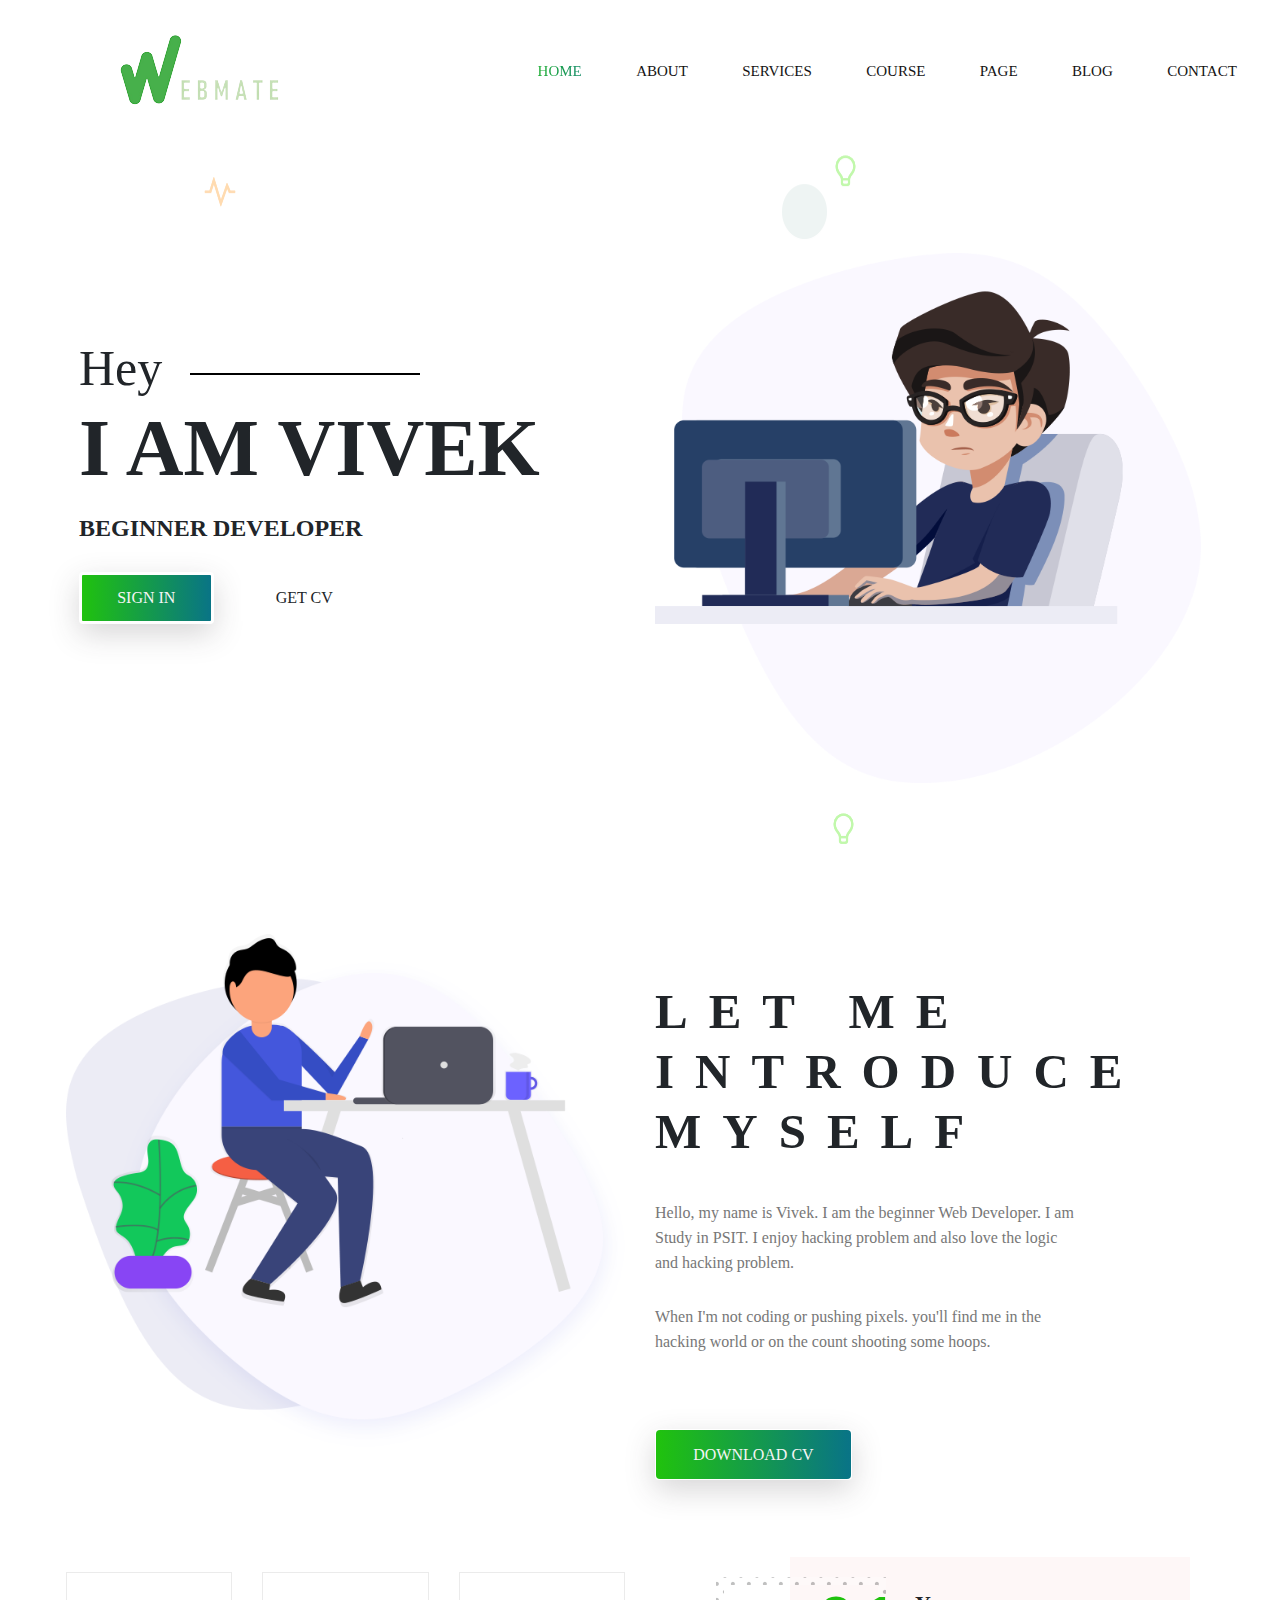
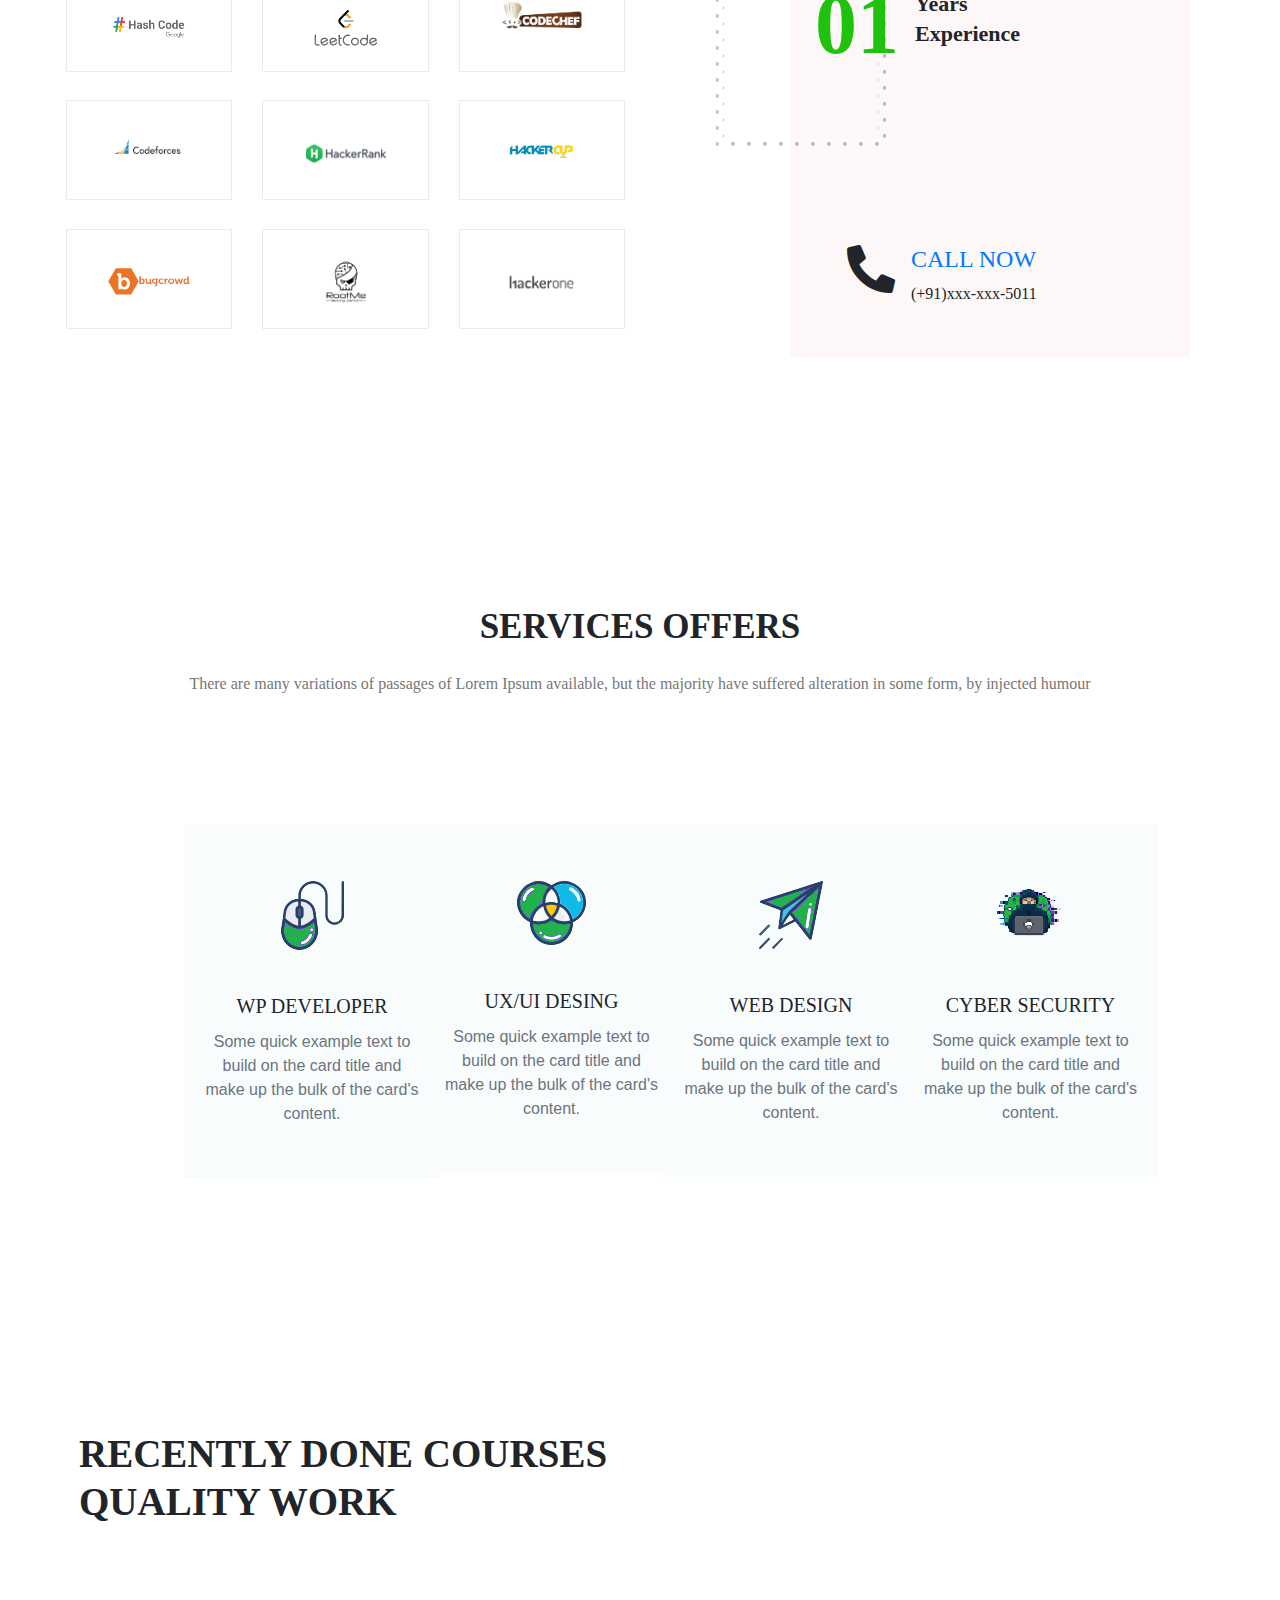
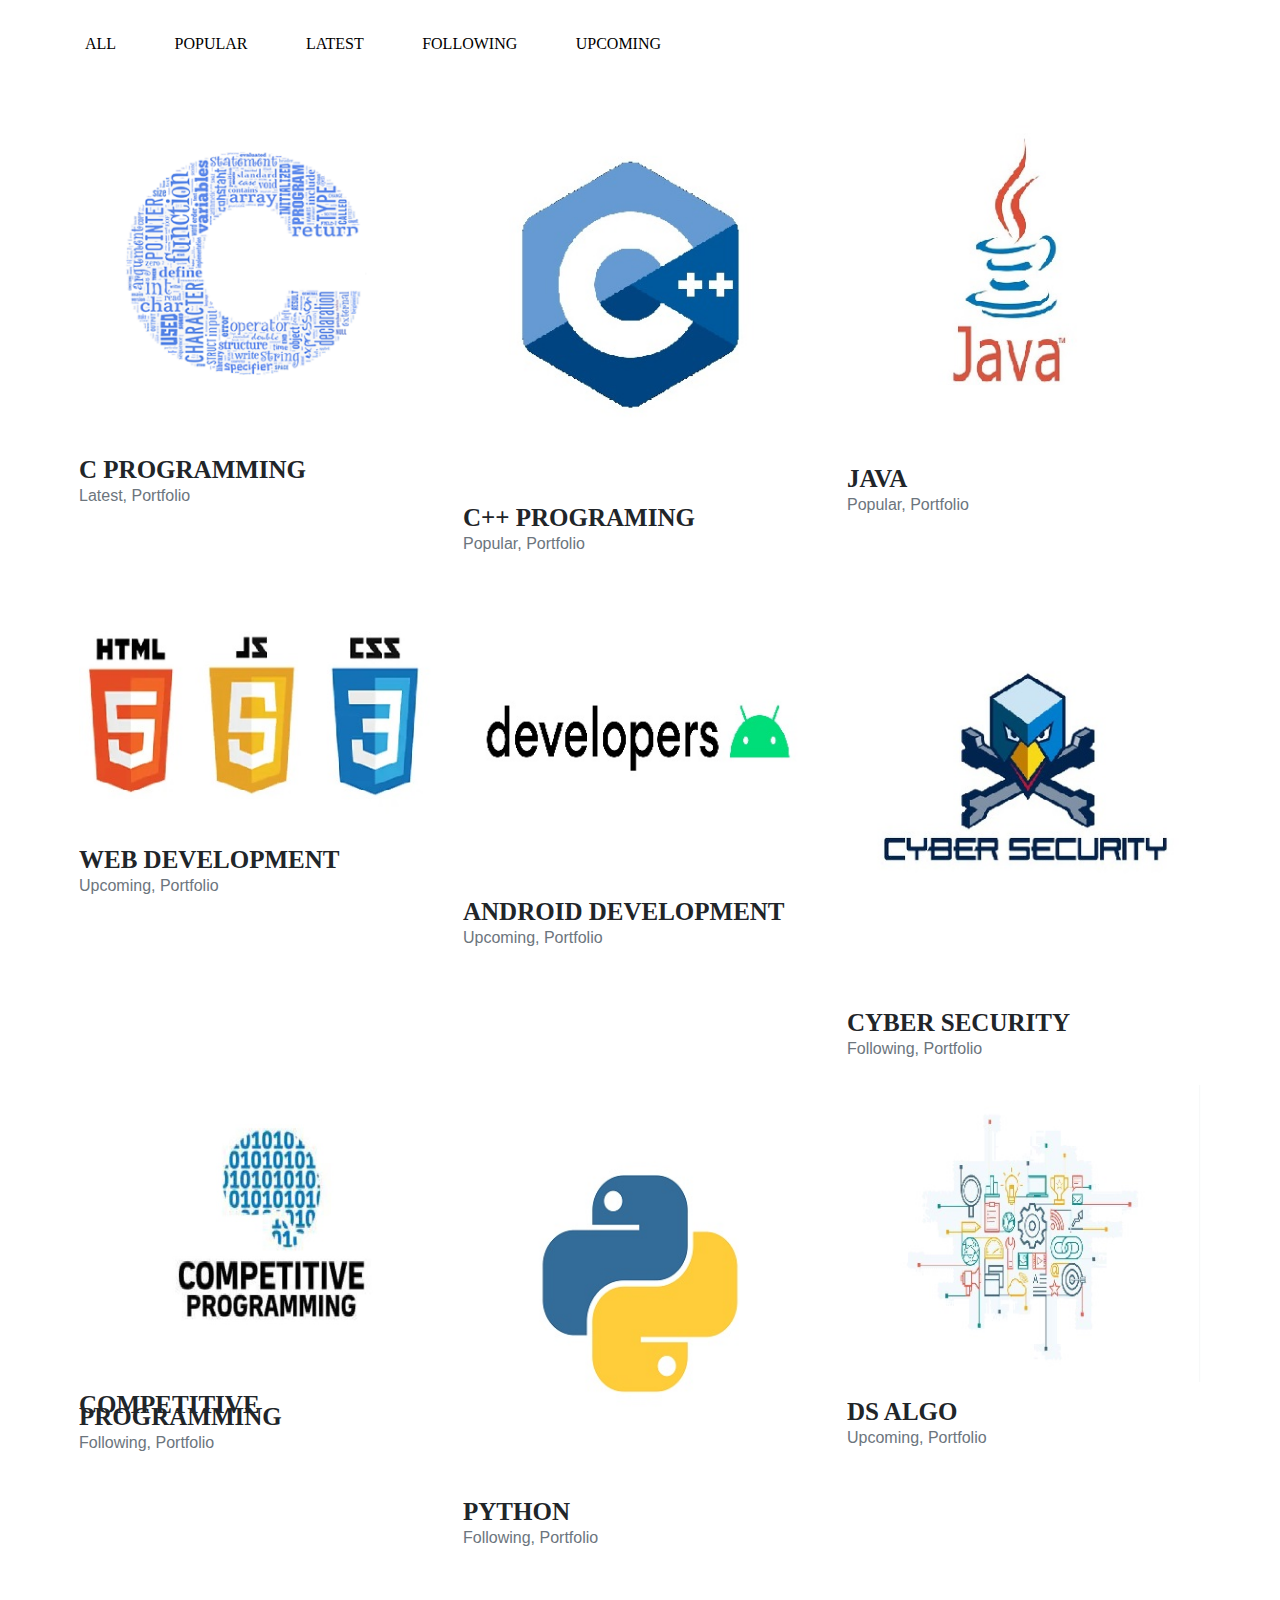
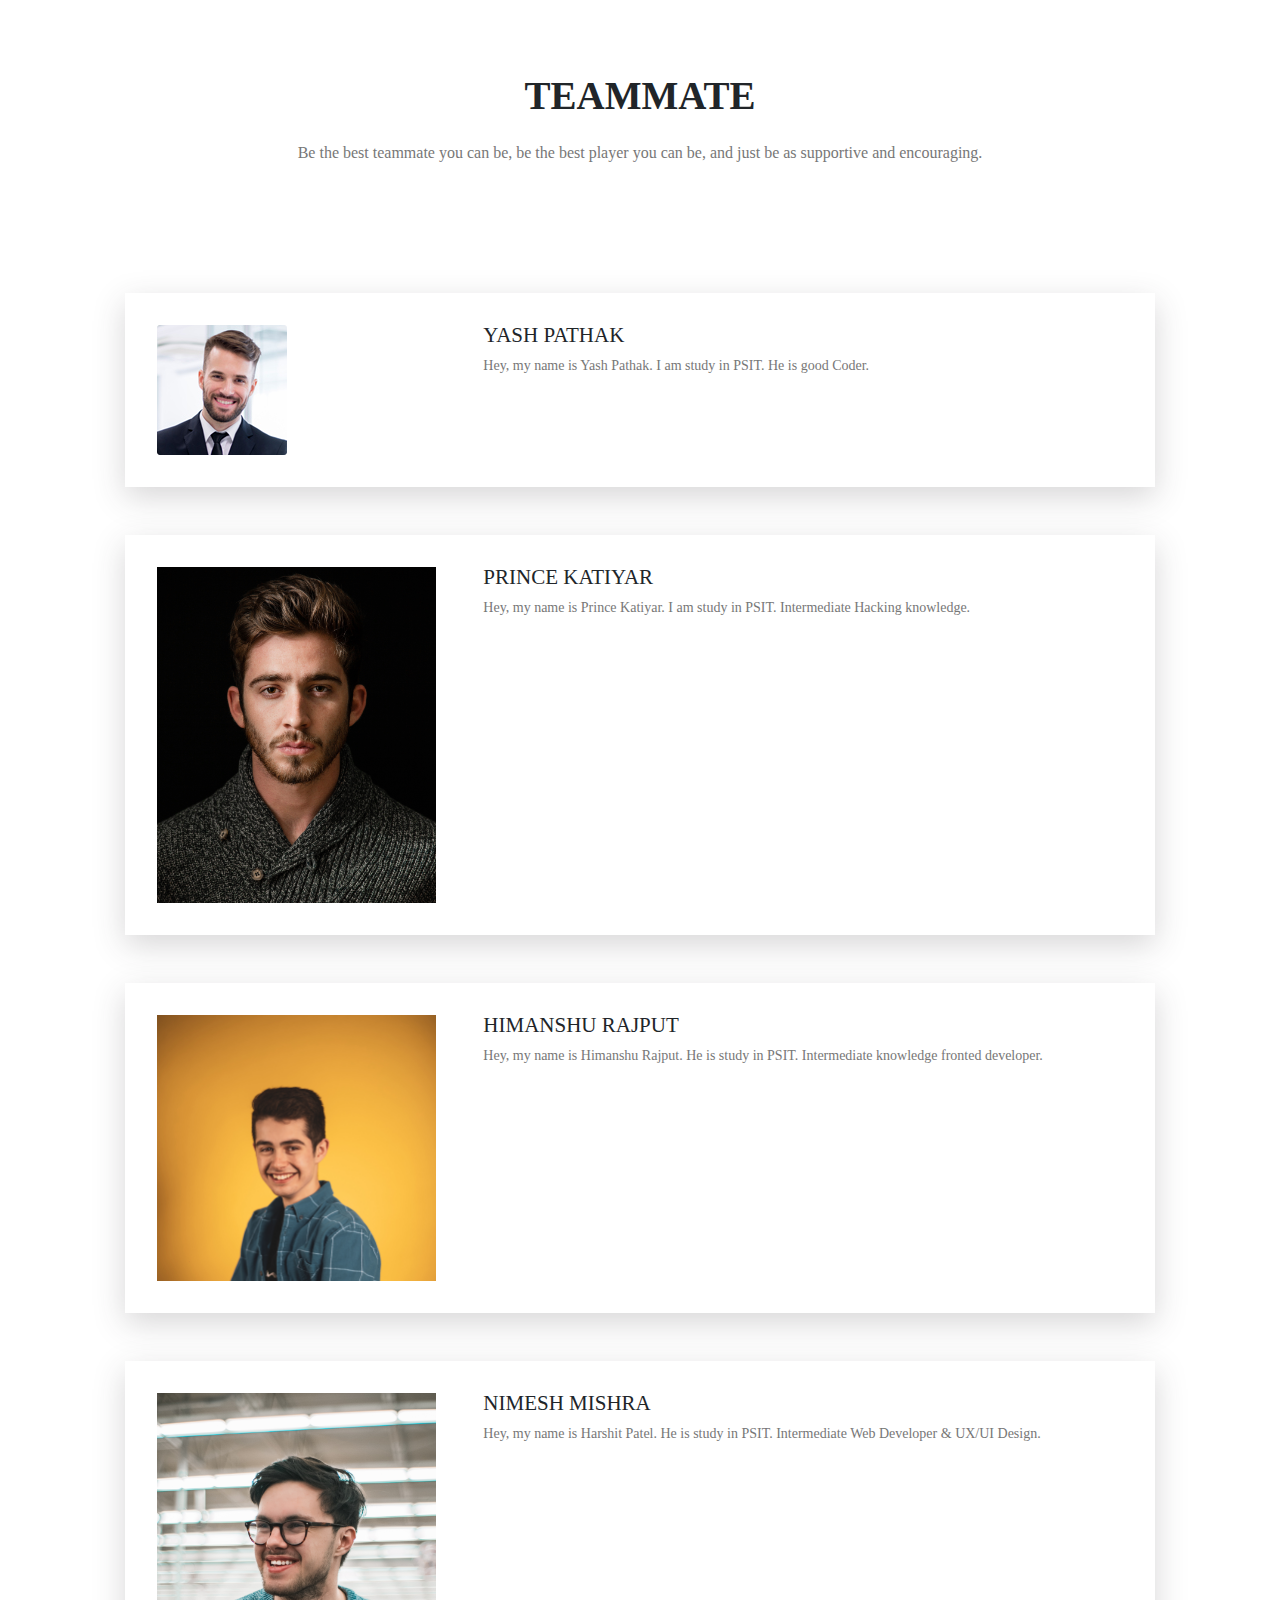
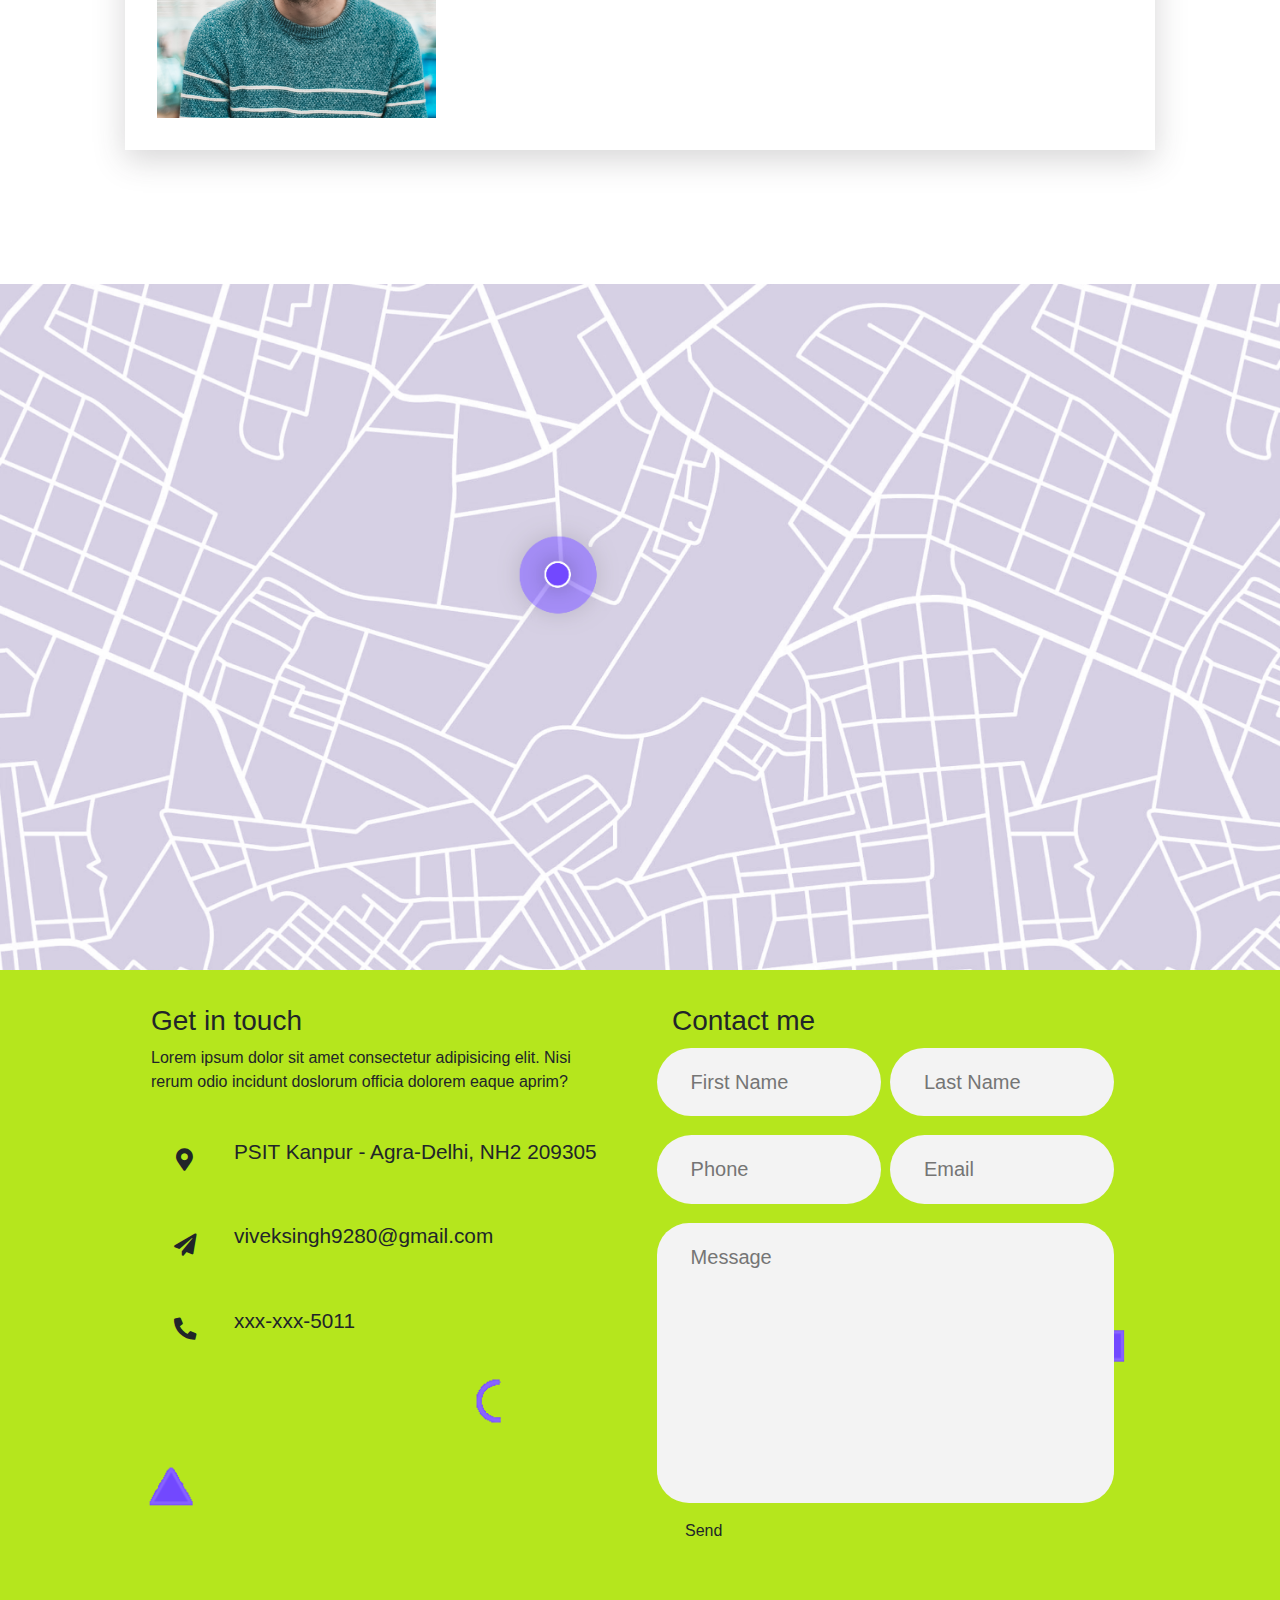
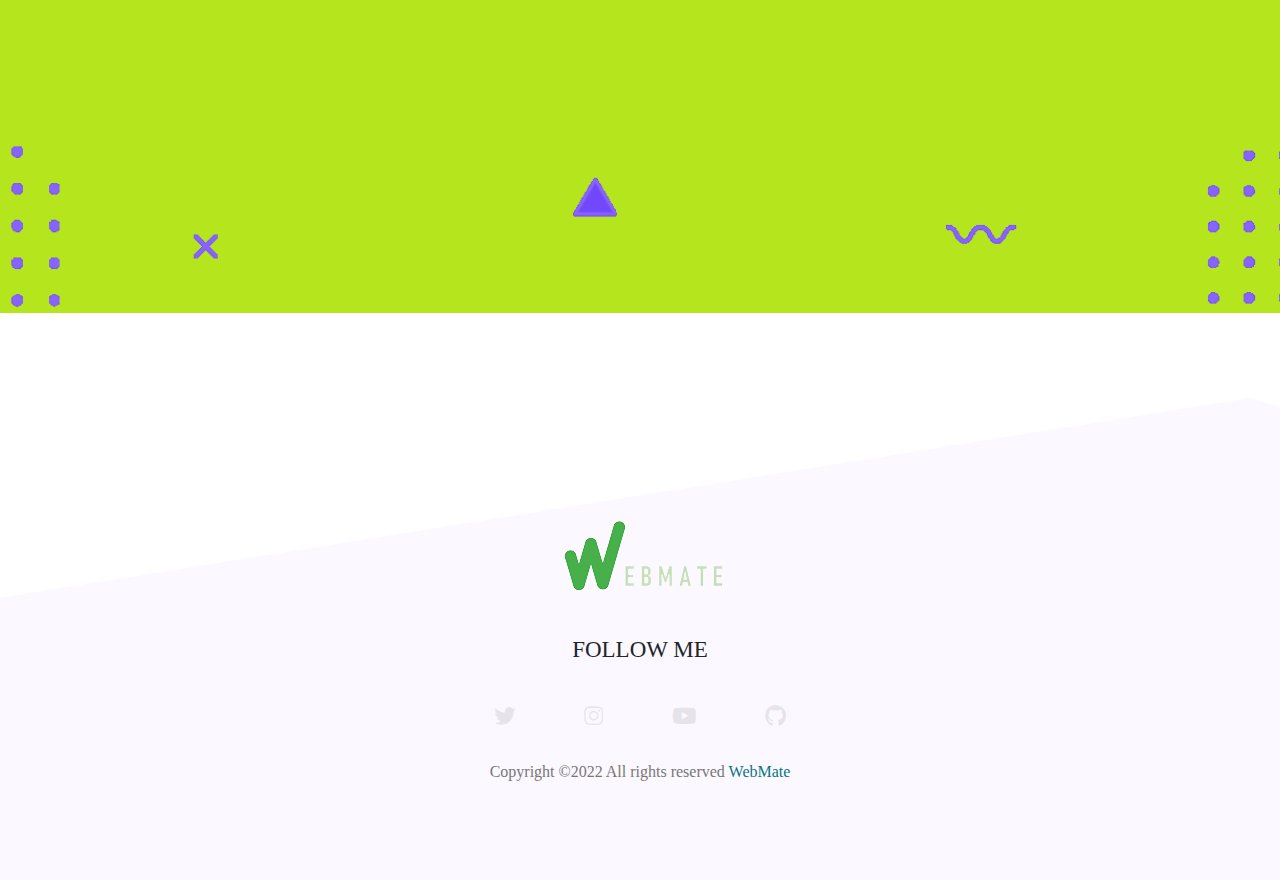
==== index.html @ 74748fd8 "Add files via upload" ====
<!DOCTYPE html>
<html lang="en">

<head>
    <meta charset="UTF-8">
    <meta name="viewport" content="width=device-width, initial-scale=1.0">
    <meta http-equiv="X-UA-Compatible" content="ie=edge">
    <title class="title-link" href="index.html">WebMate</title>


    <!--  Bootstrap css file  -->
    <link rel="stylesheet" href="./css/bootstrap.min.css">

    <!--  font awesome icons  -->
    <link rel="stylesheet" href="./css/all.min.css">


    <!--  Magnific Popup css file  -->
    <link rel="stylesheet" href="./vendor/Magnific-Popup/dist/magnific-popup.css">


    <!--  Owl-carousel css file  -->
    <link rel="stylesheet" href="./vendor/owl-carousel/css/owl.carousel.min.css">
    <link rel="stylesheet" href="./vendor/owl-carousel/css/owl.theme.default.min.css">


    <!--  custom css file  -->
    <link rel="stylesheet" href="./css/style.css">

    <!--  Responsive css file  -->
    <link rel="stylesheet" href="./css/responsive.css">

</head>

<body>


    <!--  ======================= Start Header Area ============================== -->

    <header class="header_area">
        <div class="main-menu">
            <nav class="navbar navbar-expand-lg navbar-light">
                <a class="navbar-brand" href="#"><img src="./img/logo.png" alt="logo"></a>
                <button class="navbar-toggler" type="button" data-toggle="collapse" data-target="#navbarNav"
                    aria-controls="navbarNav" aria-expanded="false" aria-label="Toggle navigation">
                    <span class="navbar-toggler-icon"></span>
                </button>
                <div class="collapse navbar-collapse" id="navbarNav">
                    <div class="mr-auto"></div>
                    <ul class="navbar-nav">
                        <li class="nav-item active">
                            <a class="nav-link" href="#">Home <span class="sr-only">(current)</span></a>
                        </li>
                        <li class="nav-item">
                            <a class="nav-link" href="#">about</a>
                        </li>
                        <li class="nav-item">
                            <a class="nav-link" href="#">services</a>
                        </li>
                        <li class="nav-item">
                            <a class="nav-link" href="course.html">course</a>
                        </li>
                        <li class="nav-item">
                            <a class="nav-link" href="#">page</a>
                        </li>
                        <li class="nav-item">
                            <a class="nav-link" href="blog.html">blog</a>
                        </li>
                        <li class="nav-item">
                            <a class="nav-link" href="#">contact</a>
                        </li>

                    </ul>
                </div>
            </nav>
        </div>
    </header>

    <!--  ======================= End Header Area ============================== -->

    <!--  ======================= Start Main Area ================================ -->
    <main class="site-main">


        <!--  ======================= Start Banner Area =======================  -->
        <section class="site-banner">
            <div class="container">
                <div class="row">
                    <div class="col-lg-6 col-md-12 site-title">
                        <h3 class="title-text">Hey</h3>
                        <h1 class="title-text text-uppercase">I am Vivek</h1>
                        <h4 class="title-text text-uppercase">Beginner Developer</h4>
                        <div class="site-buttons">
                            <div class="d-flex flex-row flex-wrap">
                                <a type="button" class="btn button primary-button mr-4 text-uppercase" href="login.html">Sign
                                in</a>
                                    
                                <button type="button" class="btn button secondary-button text-uppercase">Get cv</button>
                            </div>
                        </div>
                    </div>
                    <div class="col-lg-6 col-md-12 banner-image">
                        <img src="./img/banner/banner-image.png" alt="banner-img" class="img-fluid">
                    </div>
                </div>
            </div>
        </section>
        <!--  ======================= End Banner Area =======================  -->

        <!--  ========================= About Area ==========================  -->

        <section class="about-area">
            <div class="container-fluid">
                <div class="row">
                    <div class="col-lg-6 col-md-12">
                        <div class="about-image">
                            <img src="./img/about-us.png" alt="About us" class="img-fluid">
                        </div>
                    </div>
                    <div class="col-lg-6 col-md-12 about-title">
                        <h2 class="text-uppercase pt-5">
                            <span>Let me</span>
                            <span>introduce</span>
                            <span>myself</span>
                        </h2>
                        <div class="paragraph py-4 w-75">
                            <p class="para">
                                Hello, my name is Vivek. I am the beginner Web Developer. I am Study in PSIT.
                                I enjoy hacking problem and also love the logic and hacking problem.
                            </p>
                            <p class="para">
                               
                            When I'm not coding or pushing pixels. you'll find me in the hacking world or on the count shooting some hoops. 
                            </p>
                            <p class="para"></p>
                        </div>
                        <a type="button" class="btn button primary-button text-uppercase" 
                        href="https://drive.google.com/drive/folders/1_RUoEEKvj4LYLobEjtNNvKuuVSotZd6g?usp=sharing"download>Download cv</a>
                        
                    </div>
                </div>
            </div>
        </section>

        <!--  ========================= End About Area ==========================  -->

        <!--  ======================== Brand Area ==============================  -->

        <section class="brand-area">
            <div class="container-fluid">
                <div class="row">
                    <div class="col-xl-6 col-lg-12 col-md-12">
                        <div class="first-row row">
                            <div class="col-lg-4 col-md-6 col-sm-6">
                                <div class="single-brand">
                                    <img src="./img/brands/logo1.png" alt="Brand-1 ">
                                </div>
                            </div>
                            <div class="col-lg-4 col-md-6 col-sm-6">
                                <div class="single-brand">
                                    <img src="./img/brands/logo2.png" alt="Brand-2 ">
                                </div>
                            </div>
                            <div class="col-lg-4 col-md-6 col-sm-6">
                                <div class="single-brand">
                                    <img src="./img/brands/logo3.png" alt="Brand-3 ">
                                </div>
                            </div>
                            <div class="col-lg-4 col-md-6 col-sm-6">
                                <div class="single-brand">
                                    <img src="./img/brands/logo4.png" alt="Brand-4">
                                </div>
                            </div>
                            <div class="col-lg-4 col-md-6 col-sm-6">
                                <div class="single-brand">
                                    <img src="./img/brands/logo5.png" alt="Brand-5 ">
                                </div>
                            </div>
                            <div class="col-lg-4 col-md-6 col-sm-6">
                                <div class="single-brand">
                                    <img src="./img/brands/logo6.png" alt="Brand-6">
                                </div>
                            </div>
                            <div class="col-lg-4 col-md-6 col-sm-6">
                                <div class="single-brand">
                                    <img src="./img/brands/logo7.png" alt="Brand-7 ">
                                </div>
                            </div>
                            <div class="col-lg-4 col-md-6 col-sm-6">
                                <div class="single-brand">
                                    <img src="./img/brands/logo8.png" alt="Brand-8 ">
                                </div>
                            </div>
                            <div class="col-lg-4 col-md-6 col-sm-6">
                                <div class="single-brand">
                                    <img src="./img/brands/logo9.png" alt="Brand-9">
                                </div>
                            </div>
                        </div>
                    </div>
                    <div class="col-xl-6 col-lg-12 col-md-12">
                        <div class="experience-area">
                            <div class="d-flex flex-row years-area">
                                <h2 class="p-3 years">01</h2>
                                <h2>
                                    <span>Years</span>
                                    <span>Experience</span>
                            
                                </h2>
                            </div>
                            <div class="d-flex flex-row flex-wrap call-area">
                                <span><i class="fas fa-phone-alt fa-3x px-3"></i></span>
                                <div class="call-now">
                                    <a href="#" class="text-uppercase h4 font-roboto">Call Now</a>
                                    <span class="font-roboto py-2">(+91)xxx-xxx-5011</span>
                                </div>
                            </div>
                            <div class="bg-panel"></div>
                        </div>
                    </div>
                </div>
            </div>
        </section>

        <!--  ======================== End Brand Area ==============================  -->

        <!--  ====================== Start Services Area =============================  -->

        <section class="services-area">
            <div class="container">
                <div class="row">
                    <div class="col-lg-12 text-center services-title">
                        <h1 class="text-uppercase title-text">Services Offers</h1>
                        <p class="para">
                            There are many variations of passages of Lorem Ipsum available, but the majority have
                            suffered alteration in some form, by injected humour
                        </p>
                    </div>
                </div>
                <div class="container services-list">
                    <div class="row">
                        <div class="col-lg-3 col-md-6 col-sm-12">
                            <div class="services">
                                <div class="sevices-img text-center py-4">
                                    <img src="./img/services/s1.png" alt="Services-1">
                                </div>
                                <div class="card-body text-center">
                                    <h5 class="card-title text-uppercase font-roboto">Wp developer</h5>
                                    <p class="card-text text-secondary">
                                        Some quick example text to build on the card
                                        title and make up
                                        the bulk of the card's content.
                                    </p>
                                </div>
                            </div>
                        </div>
                        <div class="col-lg-3 col-md-6 col-sm-12">
                            <div class="services">
                                <div class="sevices-img text-center py-4">
                                    <img src="./img/services/s2.png" alt="Services-2">
                                </div>
                                <div class="card-body text-center">
                                    <h5 class="card-title text-uppercase font-roboto">ux/ui desing</h5>
                                    <p class="card-text text-secondary">
                                        Some quick example text to build on the card
                                        title and make up
                                        the bulk of the card's content.
                                    </p>
                                </div>
                            </div>
                        </div>
                        <div class="col-lg-3 col-md-6 col-sm-12">
                            <div class="services">
                                <div class="sevices-img text-center py-4">
                                    <img src="./img/services/s3.png" alt="Services-3">
                                </div>
                                <div class="card-body text-center">
                                    <h5 class="card-title text-uppercase font-roboto">web design</h5>
                                    <p class="card-text text-secondary">
                                        Some quick example text to build on the card
                                        title and make up
                                        the bulk of the card's content.
                                    </p>
                                </div>
                            </div>
                        </div>
                        <div class="col-lg-3 col-md-6 col-sm-12">
                            <div class="services">
                                <div class="sevices-img text-center py-4">
                                    <img src="./img/services/s4.png" alt="Services-4">
                                </div>
                                <div class="card-body text-center">
                                    <h5 class="card-title text-uppercase font-roboto">cyber security</h5>
                                    <p class="card-text text-secondary">
                                        Some quick example text to build on the card
                                        title and make up
                                        the bulk of the card's content.
                                    </p>
                                </div>
                            </div>
                        </div>
                    </div>
                </div>
            </div>
        </section>

        <!--  ====================== End Services Area =============================  -->

        <!--  ======================= Project Area =============================  -->

        <section class="project-area">
            <div class="container">
                <div class="project-title pb-5">
                    <h1 class="text-uppercase title-h1">Recently Done Courses</h1>
                    <h1 class="text-uppercase title-h1">Quality Work</h1>
                </div>

                <div class="button-group">
                    <button type="button" class="active" id="btn1" data-filter="*">All</button>
                    <button type="button" data-filter=".popular">Popular</button>
                    <button type="button" data-filter=".latest">Latest</button>
                    <button type="button" data-filter=".following">Following</button>
                    <button type="button" data-filter=".upcoming">Upcoming</button>
                </div>

                <div class="row grid">
                    <div class="col-lg-4 col-md-6 col-sm-12 element-item latest">
                        <div class="our-project">
                            <div class="img">
                                <a class="test-popup-link" href="./img/portfolio/P1.png">
                                    <img src="./img/portfolio/P1.png" alt="portfolio-1" class="img-fluid">
                                </a>
                            </div>
                            <div class="title py-4">
                                <h4 class="text-uppercase">C Programming</h4>
                                <span class="text-secondary">Latest, Portfolio</span>
                            </div>
                        </div>
                    </div>
                    <div class="col-lg-4 col-md-6 col-sm-12 element-item popular">
                        <div class="our-project">
                            <div class="img">
                                <a class="test-popup-link" href="./img/portfolio/p2.jpg">
                                    <img src="./img/portfolio/p2.jpg" alt="portfolio-2" class="img-fluid">
                                </a>
                            </div>
                            <div class="title py-4">
                                <h4 class="text-uppercase">C++ Programing</h4>
                                <span class="text-secondary">Popular, Portfolio</span>
                            </div>
                        </div>
                    </div>
                    <div class="col-lg-4 col-md-6 col-sm-12 element-item popular">
                        <div class="our-project">
                            <div class="img">
                                <a class="test-popup-link" href="./img/portfolio/p3.jpg">
                                    <img src="./img/portfolio/p3.jpg" alt="portfolio-3" class="img-fluid">
                                </a>
                            </div>
                            <div class="title py-4">
                                <h4 class="text-uppercase">Java</h4>
                                <span class="text-secondary">Popular, Portfolio</span>
                            </div>
                        </div>
                    </div>
                    <div class="col-lg-4 col-md-6 col-sm-12 element-item upcoming">
                        <div class="our-project">
                            <div class="img">
                                <a class="test-popup-link" href="./img/portfolio/p4.jpg">
                                    <img src="./img/portfolio/p4.jpg" alt="portfolio-4" class="img-fluid">
                                </a>
                            </div>
                            <div class="title py-4">
                                <h4 class="text-uppercase">Web Development</h4>
                                <span class="text-secondary">Upcoming, Portfolio</span>
                            </div>
                        </div>
                    </div>
                    <div class="col-lg-4 col-md-6 col-sm-12 element-item upcoming">
                        <div class="our-project">
                            <div class="img">
                                <a class="test-popup-link" href="./img/portfolio/p5.jpg">
                                    <img src="./img/portfolio/p5.jpg" alt="portfolio-5" class="img-fluid">
                                </a>
                            </div>
                            <div class="title py-4">
                                <h4 class="text-uppercase">Android Development</h4>
                                <span class="text-secondary">Upcoming, Portfolio</span>
                            </div>
                        </div>
                    </div>
                    <div class="col-lg-4 col-md-6 col-sm-12 element-item following">
                        <div class="our-project">
                            <div class="img">
                                <a class="test-popup-link" href="./img/portfolio/p6.jpg">
                                    <img src="./img/portfolio/p6.jpg" alt="portfolio-6" class="img-fluid">
                                </a>
                            </div>
                            <div class="title py-4">
                                <h4 class="text-uppercase">cyber security</h4>
                                <span class="text-secondary">Following, Portfolio</span>
                            </div>
                        </div>
                    </div>
                    <div class="col-lg-4 col-md-6 col-sm-12 element-item following">
                        <div class="our-project">
                            <div class="img">
                                <a class="test-popup-link" href="./img/portfolio/p7.jpg">
                                    <img src="./img/portfolio/p7.jpg" alt="portfolio-7" class="img-fluid">
                                </a>
                            </div>
                            <div class="title py-4">
                                <h4 class="text-uppercase">Competitive Programming</h4>
                                <span class="text-secondary">Following, Portfolio</span>
                            </div>
                        </div>
                    </div>
                    <div class="col-lg-4 col-md-6 col-sm-12 element-item following">
                        <div class="our-project">
                            <div class="img">
                                <a class="test-popup-link" href="./img/portfolio/p8.jpg">
                                    <img src="./img/portfolio/p8.jpg" alt="portfolio-8" class="img-fluid">
                                </a>
                            </div>
                            <div class="title py-4">
                                <h4 class="text-uppercase">Python</h4>
                                <span class="text-secondary">Following, Portfolio</span>
                            </div>
                        </div>
                    </div>
                    <div class="col-lg-4 col-md-6 col-sm-12 element-item upcoming">
                        <div class="our-project">
                            <div class="img">
                                <a class="test-popup-link" href="./img/portfolio/p9.jpg">
                                    <img src="./img/portfolio/p9.jpg" alt="portfolio-9" class="img-fluid">
                                </a>
                            </div>
                            <div class="title py-4">
                                <h4 class="text-uppercase">DS ALGO</h4>
                                <span class="text-secondary">Upcoming, Portfolio</span>
                            </div>
                        </div>
                    </div>
                </div>
            </div>
        </section>

        <!--  ======================= End Project Area =============================  -->

        <!--  ======================== About Me Area ==============================  -->

        <section class="about-area">
            <div class="container">
                <div class="row text-center">
                    <div class="col-12">
                        <div class="about-title">
                            <h1 class="text-uppercase title-h1">TeamMate</h1>
                            <p class="para">
                                Be the best teammate you can be, be the best player you can be, and just be as supportive and encouraging.
                                
                            </p>
                        </div>
                    </div>
                </div>
            </div>

            <div class="container carousel py-lg-5">
                <div class="owl-carousel owl-theme">
                    <div class="client row">
                        <div class="col-lg-4 col-md-12 client-img">
                            <img src="./img/testimonials/t1.jpg" alt="img1" class="img-fluid">
                        </div>
                        <div class="col-lg-8 col-md-12 about-client">
                            <h4 class="text-uppercase">Yash Pathak</h4>
                            <p class="para">Hey, my name is Yash Pathak. I am study in PSIT. He is good Coder.</p>
                        </div>
                    </div>
                    <div class="client row">
                        <div class="col-lg-4 col-md-12 client-img">
                            <img src="./img/testimonials/t4.jpg" alt="img4" class="img-fluid">
                        </div>
                        <div class="col-lg-8 col-md-12 about-client">
                            <h4 class="text-uppercase">Prince Katiyar</h4>
                            <p class="para">Hey, my name is Prince Katiyar. I am study in PSIT. Intermediate Hacking knowledge.</p>
                        </div>
                    </div>
                    <div class="client row">
                        <div class="col-lg-4 col-md-12 client-img">
                            <img src="./img/testimonials/t3.jpg" alt="img3" class="img-fluid">
                        </div>
                        <div class="col-lg-8 col-md-12 about-client">
                            <h4 class="text-uppercase">Himanshu Rajput</h4>
                            <p class="para">Hey, my name is Himanshu Rajput. He is study in PSIT. Intermediate knowledge fronted developer.</p>
                        </div>
                    </div>
                    <div class="client row">
                        <div class="col-lg-4 col-md-12 client-img">
                            <img src="./img/testimonials/t2.jpg" alt="img2" class="img-fluid">
                        </div>
                        <div class="col-lg-8 col-md-12 about-client">
                            <h4 class="text-uppercase">Nimesh Mishra</h4>
                            <p class="para">Hey, my name is Harshit Patel. He is study in PSIT. Intermediate Web Developer & UX/UI Design.</p>
                        </div>
                    </div>
                  
                </div>
            </div>

        </section>

        <!--  ======================== End About Me Area ==============================  -->

        <!--  ========================== Subscribe me Area ============================  -->
       <!-- <section class="subscribe-us-area">
            <div class="container subscribe">
                <div class="row">
                    <div class="col-lg-12 text-center subscribe-title">
                        <h4 class="text-uppercase">Get Update From anywhere</h4>
                        <p class="para">Lorem ipsum dolor sit amet consectetur adipisicing elit. Laboriosam,
                            consequuntur.</p>
                    </div>
                </div>
                <div class="d-sm-flex justify-content-center">
                    <form class="w-50">
                        <div class="row d-flex flex-row flex-wrap">
                            <div class="col input-textbox">
                                <input type="text" id="txtemail" class="form-control" placeholder="Email">
                            </div>
                            <div class="col">
                                <div class="btn-submit">
                                    <button type="submit" class="btn btn-success float-right">Subscribe</button>
                                </div>
                            </div>
                        </div>
                    </form>
                </div>
            </div>
        </section>
        <!--  ========================== End Subscribe me Area ============================  -->

        <section class="contact" id="contact">
            <div class="container">
              <div class="contact-box">
                <div class="contact-info">
                  <h3 class="title">Get in touch</h3>
                  <p class="text">
                    Lorem ipsum dolor sit amet consectetur adipisicing elit. Nisi
                    rerum odio incidunt doslorum officia dolorem eaque aprim?
                  </p>
                  <div class="information-wrap">
                    <div class="information">
                      <div class="contact-icon">
                        <i class="fas fa-map-marker-alt"></i>
                      </div>
                      <p class="info-text">PSIT Kanpur - Agra-Delhi, NH2 209305</p>
                    </div>
    
                    <div class="information">
                      <div class="contact-icon">
                        <i class="fas fa-paper-plane"></i>
                      </div>
                      <p class="info-text">viveksingh9280@gmail.com</p>
                    </div>
    
                    <div class="information">
                      <div class="contact-icon">
                        <i class="fas fa-phone-alt"></i>
                      </div>
                      <p class="info-text">xxx-xxx-5011</p>
                    </div>
                  </div>
                </div>
    
                <div class="contact-form">
                  <h3 class="title">Contact me</h3>
                  <div class="row">
                    <input
                      type="text"
                      class="contact-input"
                      placeholder="First Name"
                    />
                    <input
                      type="text"
                      class="contact-input"
                      placeholder="Last Name"
                    />
                  </div>
    
                  <div class="row">
                    <input type="text" class="contact-input" placeholder="Phone" />
                    <input type="email" class="contact-input" placeholder="Email" />
                  </div>
    
                  <div class="row">
                    <textarea
                      name="message"
                      class="contact-input textarea"
                      placeholder="Message"
                    ></textarea>
                  </div>
                  <a href="#" class="btn">Send</a>
                </div>
              </div>
            </div>
          </section>


    </main>
    <!--  ======================= End Main Area ================================ -->

    <footer class="footer-area">
        <div class="container">
            <div class="">
                <div class="site-logo text-center py-4">
                    <a href="#"><img src="./img/logo.png" alt="logo"></a>
                </div>
                <div class="social text-center">
                    <h5 class="text-uppercase">Follow me</h5>
                    <a href="https://twitter.com/codingvivek"><i class="fab fa-twitter"></i></a>
                    <a href="https://www.instagram.com/__vivek.04__/?hl=en"><i class="fab fa-instagram"></i></a>
                    <a href="https://www.youtube.com/channel/UCWhbgv1Qs_ZOKpjOEqqDg8Q/featured"><i class="fab fa-youtube"></i></a>
                    <a href="https://github.com/codingvivek"><i class="fab fa-github"></i></a>
                </div>
                <div class="copyrights text-center">
                    <p class="para">
                        Copyright ©2022 All rights reserved
                        <a href="#"><span style="color: var(--primary-color);">WebMate</span></a>
                    </p>
                </div>
            </div>
        </div>
    </footer>


    <!--  Jquery js file  -->
    <script src="./js/jquery.3.4.1.js"></script>

    <!--  Bootstrap js file  -->
    <script src="./js/bootstrap.min.js"></script>

    <!--  isotope js library  -->
    <script src="./vendor/isotope/isotope.min.js"></script>

    <!--  Magnific popup script file  -->
    <script src="./vendor/Magnific-Popup/dist/jquery.magnific-popup.min.js"></script>

    <!--  Owl-carousel js file  -->
    <script src="./vendor/owl-carousel/js/owl.carousel.min.js"></script>

    <!--  custom js file  -->
    <script src="./js/main.js"></script>


</body>

</html>
---- css/style.css ----
/* import fonts from fonts.css file */ 
@import url(./fonts.css);


/* css variables */ 
@import url(./partials/_variables.css);

/* import global styling */ 
@import url(./partials/_global.css);


/* start navigation */ 

.header_area .main-menu .navbar .navbar-brand{
    padding: 0 2rem 0 5rem;
}

.header_area .main-menu .navbar{
    padding: 1rem 20rem ;
}

.header_area .main-menu .nav-item .nav-link{
    font: normal 500 15px/2px var(--roboto);
    text-transform: uppercase;
    padding: 1.7rem;
    color: var(--title-color);
}

.header_area .main-menu .navbar-nav .active a{
    background: var(--gradient-color);
    -webkit-background-clip: text;
    -webkit-text-fill-color: transparent;
    background-clip: text;
}

.header_area .main-menu .navbar-nav a:hover{
    background: var(--gradient-color);
    -webkit-background-clip: text;
    -webkit-text-fill-color: transparent;
    background-clip: text;
}

/* end navigation */ 

/* Banner Area */ 

.site-main .site-banner {
    background: url(../img/banner/home-banner.png) no-repeat 0% 50%;
}

.site-main .site-banner .site-title h3{
    padding-top: 35%;
    font-weight: 500;
}

.site-main .site-banner .site-title h3::after{
    content: " ";
    height: 2px;
    width: 18vw;
    background: black;
    display: inline-block;
    margin-left: 5%;
    transform: translateY(-10px);
}

.site-main .site-banner .site-title h1{
    font-size: 5rem;
}

.site-main .site-banner .site-title h4{
    font-size: 1.5rem;
}

.site-main .site-banner .banner-image > img{
    padding: 7rem 0;
    width: 90rem;
}



/* End Banner Area */ 

/* Start About Area */ 

.site-main .about-area{
    padding: 8rem 5rem;
}

.site-main .about-area .about-title h2 > span{
    display: block;
    font: normal bold 49px/ 60px var(--roboto);
    letter-spacing: 21px;
}

.site-main .about-area .about-title .paragraph > p{
    padding: .4rem 0;
}

/* End About Area */ 


/* Start Brand Area */ 

.site-main .brand-area{
    padding: 1rem 20rem;
    margin-bottom: 4rem;
}

.site-main .brand-area .first-row .col-lg-4{
    display: flex;
    justify-content: center;
}

.site-main .brand-area .first-row .col-lg-4 > .single-brand{
    border: 1px solid var(--border-color);
    text-align: center;
    padding: 1.8rem 0rem;
    margin: .9rem 0;
    width: 180px;
    height: 100px;
    cursor: pointer;
    transition: transform .4s ease;
}

.site-main .brand-area .first-row .col-lg-4 > .single-brand > img{
    width: 50%;
}

.site-main .brand-area .first-row .col-lg-4 > .single-brand:hover{
    box-shadow: var(--box-shadow);
    transform: scale(1.1);
}

.site-main .brand-area .first-row .col-lg-4 > .single-brand:hover > img{
    filter: brightness(0.15);
}

.site-main .brand-area .experience-area{
    padding-left: 1rem;
}

.site-main .brand-area .experience-area span{
    display: block;
}

.site-main .brand-area .experience-area .years-area{
    background: url(../img/client-info-bg.png) no-repeat 45px 20px;
    padding: 2rem 0;
    width: 40rem;
    height: 18rem;
    padding-left: 8rem;
    position: relative;
}

.site-main .brand-area .experience-area .bg-panel{
    position: absolute;
    left: -190px; top: 0%;
    background: #e029290a;
    width: 400px;
    height: 400px;
    margin-left: 340px;
    z-index: -1;
}

.site-main .brand-area .experience-area .years-area .years{
    font: normal bold 84px/40px var(--roboto);
    color: var(--primary-color2);
    z-index: 2;
}

.site-main .brand-area .experience-area .years-area h2 > span{
    font: normal 600 22px/30px var(--roboto);
}

.site-main .brand-area .experience-area .call-area{
    padding-left: 10rem;
}

/* End Brand Area */ 

/* Services Area */ 

.site-main .services-area{
    padding: 7rem 2rem;
}

.site-main .services-area .services-title{
    padding: 0 14rem;
}

.site-main .services-area .services-title h1{
    font-size: 35px;
}

.site-main > .services-area .services{
    background: rgba(248, 252, 253, 0.973);
    padding: 2rem 0;
    width: 16rem;
    margin: 5rem .5rem;
    transition: box-shadow .7s ease;
}

.site-main > .services-area .services:hover{
    box-shadow: var(--box-shadow);
}



/* End Services Area */ 


/* Project Area */ 

.site-main .project-area{
    padding: 4rem 0;
}

.site-main .project-area .button-group button{
    background: transparent;
    border: none;
    font: normal 500 16px/130px var(--roboto);
    text-transform: uppercase;
}

.site-main .project-area .button-group button + button{
    padding-left: 3rem;
}

.site-main .project-area .grid .our-project > .title h4{
    font: normal 700 25px/12px var(--roboto);
}

.site-main .project-area .grid .our-project .img a:hover img{
    filter: brightness(1.1) drop-shadow(1px 8px 30px #b1afaf);
}


/* End Project Area */ 


/* About Me */ 

.site-main .about-area .about-title p{
    padding: 1rem 7rem;
}

.site-main .about-area .client{
    background: #ffffff10;
    box-shadow: var(--box-shadow);
    margin: 3rem 0rem;
}

.site-main .about-area .client .client-img{
    padding: 2rem;
}

.site-main .about-area .client .about-client{
    padding-top: 2rem;
}

.site-main .about-area .client .about-client h4{
    font: normal 500 21px/ 20px var(--roboto);
}

.site-main .about-area .client .about-client p{
    font-size: 14px;
}

.site-main .about-area .owl-carousel .owl-item{
    display: flex;
    justify-content: center;
    padding: 0 1.5rem;
}

.site-main .about-area .owl-carousel .owl-dots .owl-dot.active span{
    background: var(--primary-color);
    width: 12px;
    height: 12px;
}



/* End About Me */ 

/* Subscribe me */ 

.site-main .subscribe-us-area .subscribe{
    background: url(../img/subscribe-bg.png) no-repeat;
    padding: 10rem 0;
    margin: 3rem auto;
}

.site-main .subscribe-us-area .subscribe .subscribe-title h4{
    font: normal 700 30px/ 30px var(--roboto);
    color: whitesmoke;
}

.site-main .subscribe-us-area .subscribe .subscribe-title p{
    color: whitesmoke;
    padding: 1rem 4rem;
}

.site-main .subscribe-us-area .subscribe form .input-textbox input{
    width: 400px;
    padding: 1.5rem 1rem;
    border: 1px solid whitesmoke;
    background: transparent;
    color: white;
    font: normal 500 17px/20px var(--roboto);
}

.site-main .subscribe-us-area .subscribe form .input-textbox input::placeholder{
    color: whitesmoke;
}

.site-main .subscribe-us-area .subscribe form .btn-submit button{
    background: whitesmoke;
    color: #000;
    padding: .7rem 2rem;
}

/* End subscribe me */ 

/* Footer Area */ 

footer.footer-area{
    padding: 5rem 0;
    background: url(../img/footer-bg.png) no-repeat;
}

footer.footer-area .social h5{
    font: normal 500 23px/ 30px var(--roboto);
}

footer.footer-area .social a > i{
    font-size:22px;
    padding: 2rem;
    color: var(--border-color);
}

footer.footer-area .social a:hover > i{
    color: var(--primary-color);
}

/* Contact */

.contact {
  position: relative;
  width: 100%;
  padding: 39.5rem 0 22.5rem;
}

.contact:before,
.contact:after {
  content: "";
  position: absolute;
  width: 100%;
  z-index: -1;
  left: 0;
}

.contact:before {
  top: 0;
  height: 50%;
  background: url("../img/map.png") center center / cover;
}

.contact:after {
  top: 40%;
  height: 55%;
  background: url("../img/contact-bg.png") center bottom / cover;
}

.contact-box {
  width: 100%;
  background-color: var(--light-one);
  width: 100%;
  border-radius: 45px;
  padding: 5.5rem 4.5rem;
  display: grid;
  grid-template-columns: repeat(2, 1fr);
}

.contact-info {
  padding-right: 2rem;
}

.contact-form {
  padding-left: 2rem;
}

.contact-info .title:after {
  left: 0;
  transform: initial;
}

.information-wrap {
  margin-top: 2rem;
}

.information {
  display: flex;
  align-items: center;
}

.information:not(:last-child) {
  margin-bottom: 1.1rem;
}

.contact-icon {
  min-width: 67px;
  height: 67px;
  display: inline-block;
  border-radius: 50%;
  text-align: center;
  font-size: 1.4rem;
  margin-right: 1rem;
}

.contact-icon i {
  line-height: 67px;
}

.info-text {
  font-size: 1.3rem;
  display: inline-block;
}

.contact-form .title:after {
  display: none;
}

.contact-form .title {
  margin: 0;
}

.contact-form .row {
  width: 100%;
  display: grid;
  grid-template-columns: repeat(auto-fit, minmax(130px, 1fr));
  grid-column-gap: 0.6rem;
}

.contact-input {
  padding: 1.2rem 2.1rem;
  margin: 0.6rem 0;
  border: none;
  outline: none;
  background: #f3f3f3;
  border-radius: 4rem;
  font-weight: 600;
  font-size: 1.25rem;
  transition: 0.3s;
}

.contact-input::placeholder {
  font-weight: 400;
}

.contact-input.textarea {
  resize: none;
  min-height: 280px;
  border-radius: 2rem;
}

.contact-input:hover {
  background: #ececec;
}

.contact-input:focus {
  background: #eaeaea;
}

.contact-input .btn {
  margin-top: 0.6rem;
}

/* End Contact */
---- css/responsive.css ----
/* if the viewport is equal to 340px or less than that */ 
@media only screen and (max-width: 340px){
    .header_area .main-menu .navbar,
    .header_area .main-menu .navbar .navbar-brand,
    .site-main .subscribe-us-area .subscribe .subscribe-title,
    .site-main .subscribe-us-area .subscribe .subscribe-title p, h4,
    .site-main .services-area,
    .site-main .subscribe-us-area .subscribe
    {
        padding: 2%;
        margin: 0%;
    }

    .site-main .site-banner .site-title h1{
        font-size: 41px;
    }

    .site-main .subscribe-us-area .subscribe form .input-textbox input{
        width: 15rem    !important;
    }

    .site-main > .services-area .services{
        width: 13rem;
    }

}


/* if the viewport is equal to 340px or less than that */ 
@media only screen and (max-width: 792px){
    .site-main .about-area .about-title h2 > span{
        font-size: 31px;
        letter-spacing: 10px;
    }

    .site-main .brand-area .experience-area .years-area{
        padding-left: 1%;
        width: 49%;
    }

    .site-main .brand-area .experience-area .bg-panel{
        margin-left: 30%;
        width: 80%;   
    }

    .site-main .brand-area .experience-area .call-area{
        padding-left: 3%;
    }

    .site-main .project-area .button-group button{
        font: normal 500 18px/40px var(--roboto);
    }

    .site-main .about-area .about-title p{
        padding: 0%;
    }

    .site-main .subscribe-us-area .subscribe form .input-textbox input{
        width: 20rem;
        margin: 5%;
    }
}



/* if the viewport is equal to 1910px or less than that */ 
@media only screen and (max-width: 1910px){
    .header_area .main-menu .navbar{
        padding: 1rem;
    }

    .container{
        max-width: 90%;
    }

    .site-main .brand-area,
    .site-main .services-area .services-title,
    .site-main .about-area{
        padding: 3% 4%;
    }


}
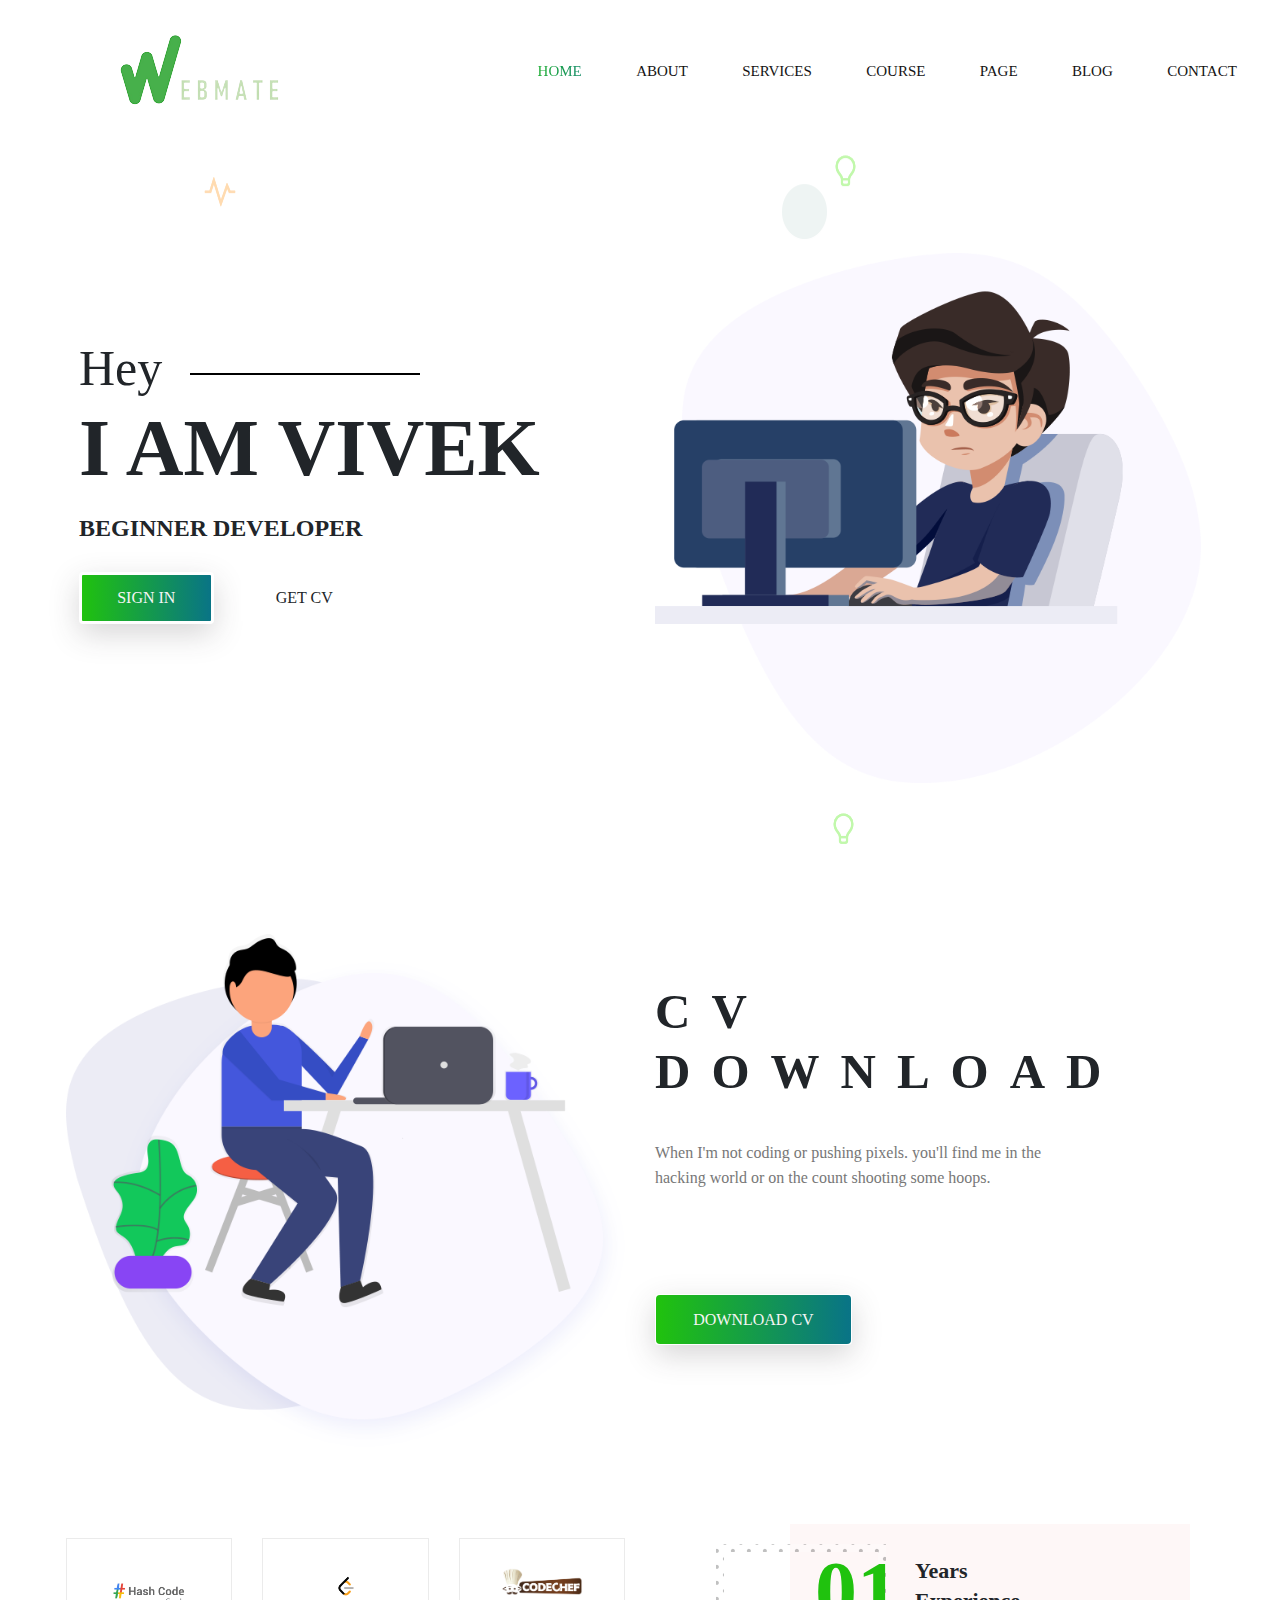
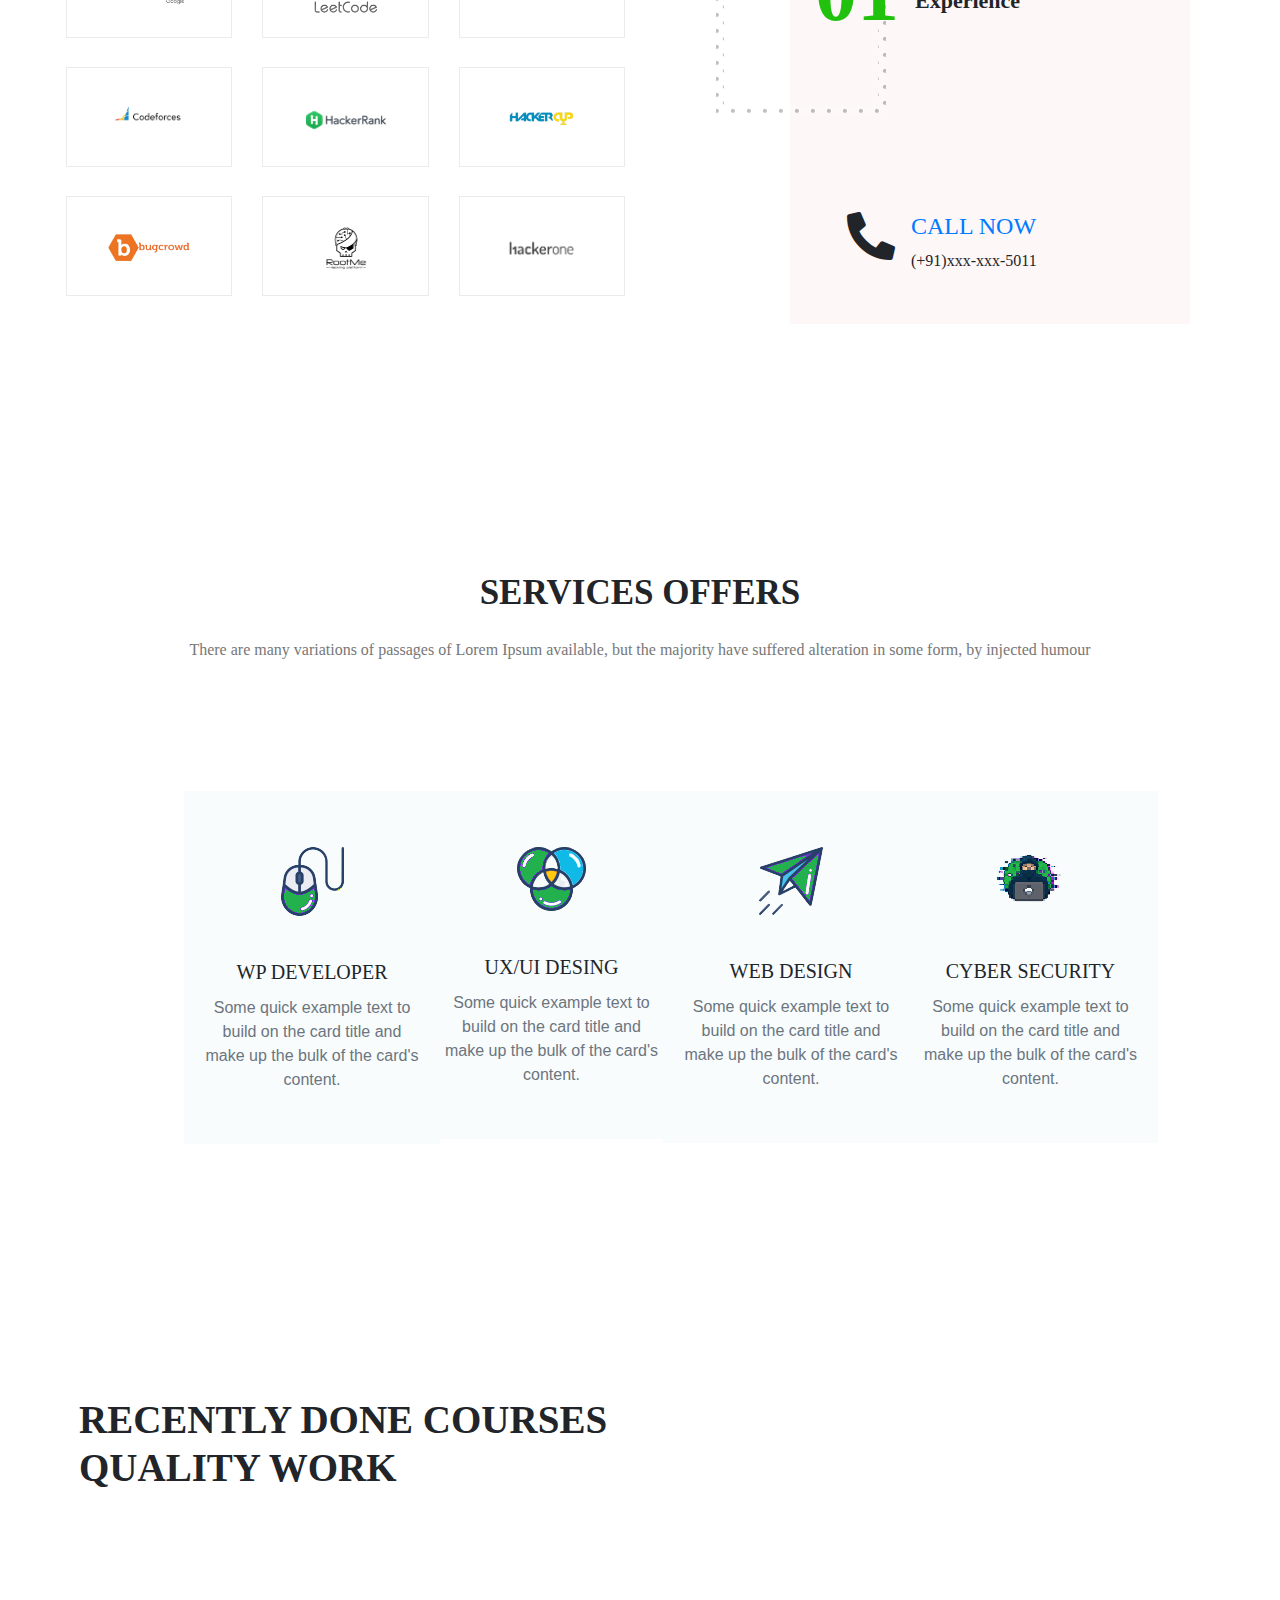
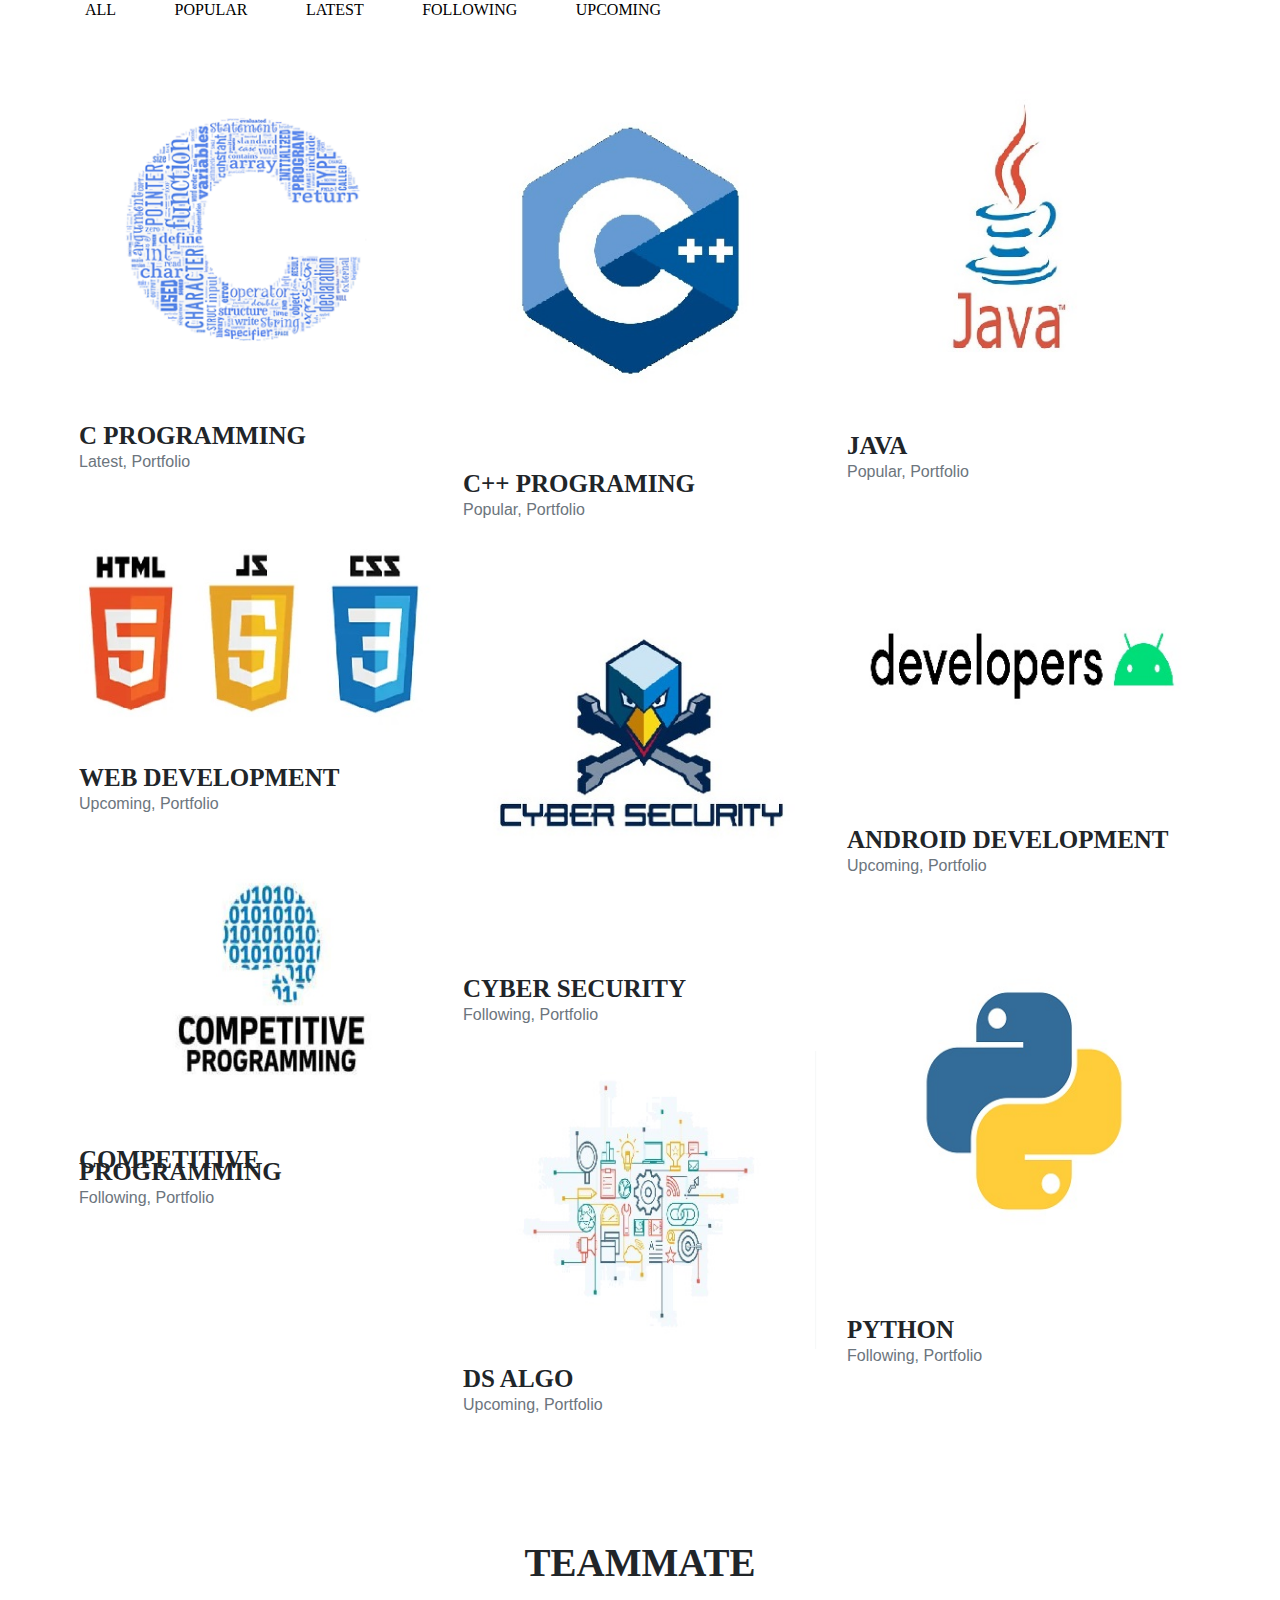
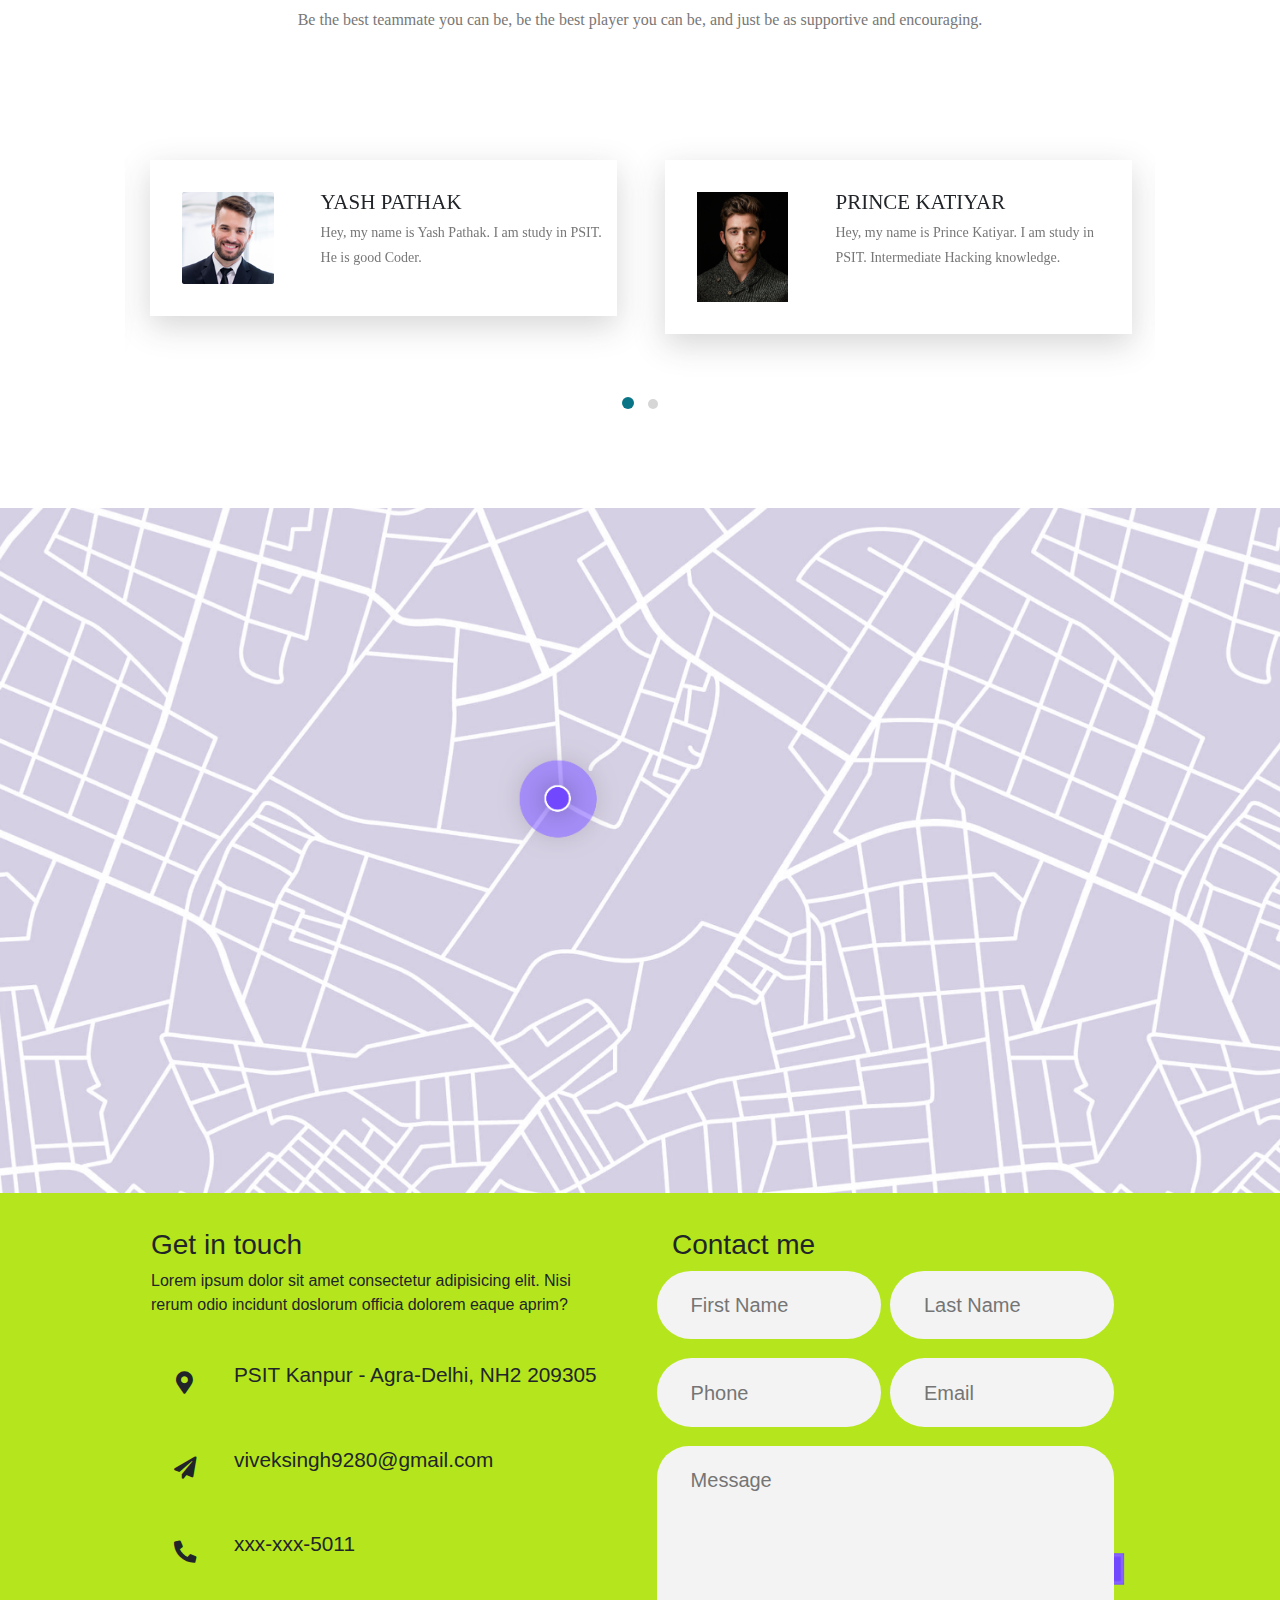
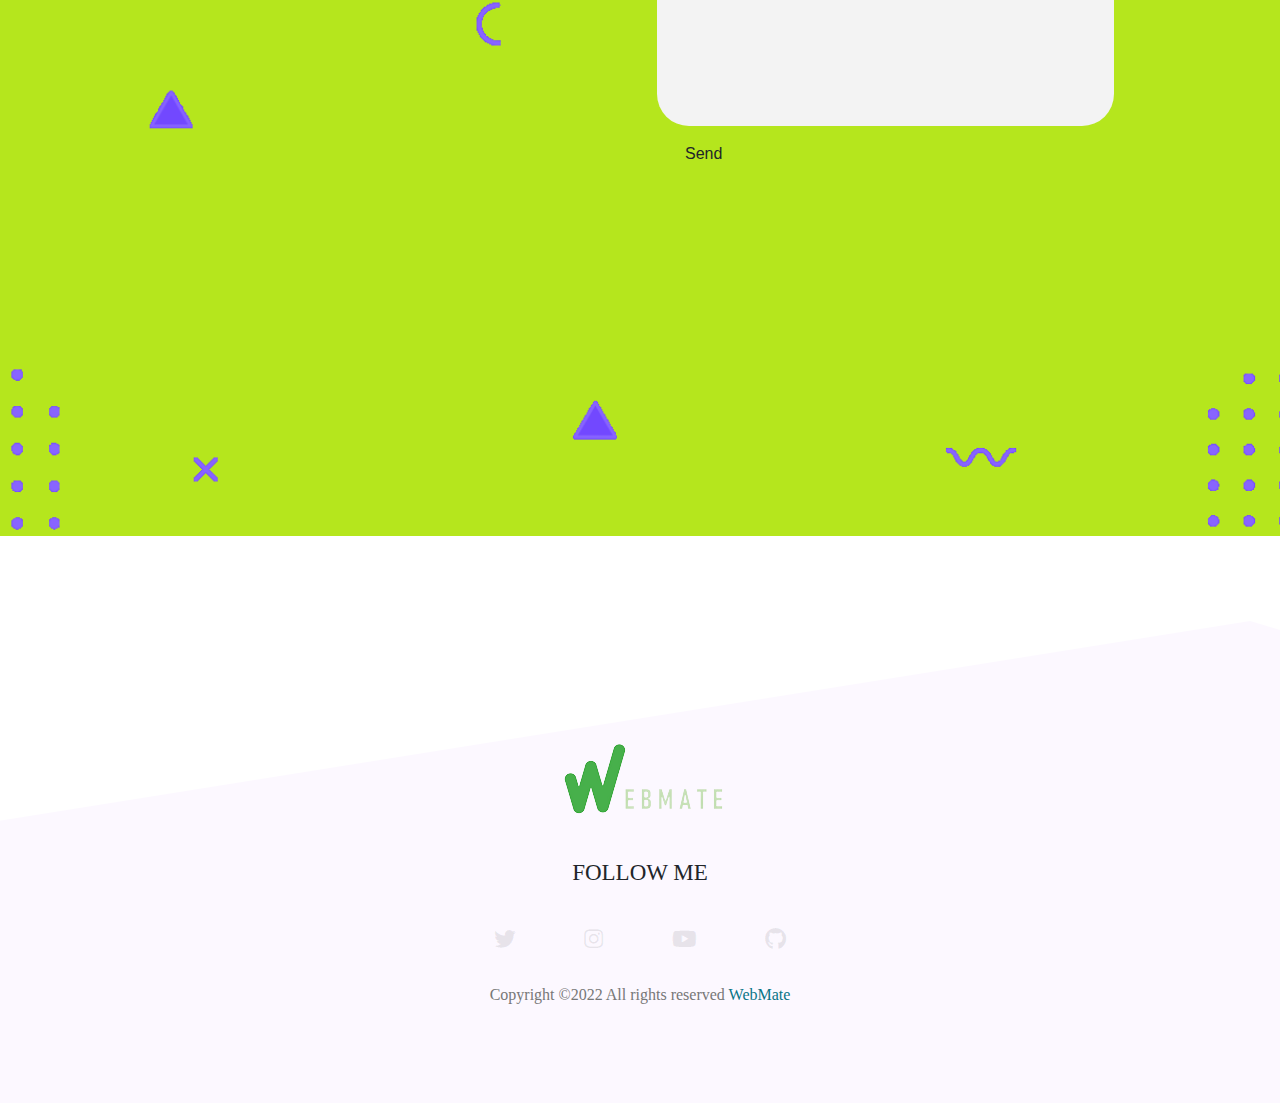
==== commit b7350365: "Update index.html" ====
--- a/index.html
+++ b/index.html
@@ -119,18 +119,15 @@
                     </div>
                     <div class="col-lg-6 col-md-12 about-title">
                         <h2 class="text-uppercase pt-5">
-                            <span>Let me</span>
-                            <span>introduce</span>
-                            <span>myself</span>
+                            <span>CV </span>
+                            <span>Download</span>
                         </h2>
                         <div class="paragraph py-4 w-75">
                             <p class="para">
-                                Hello, my name is Vivek. I am the beginner Web Developer. I am Study in PSIT.
-                                I enjoy hacking problem and also love the logic and hacking problem.
+                                When I'm not coding or pushing pixels. you'll find me in the hacking world or on the count shooting some hoops. 
                             </p>
                             <p class="para">
-                               
-                            When I'm not coding or pushing pixels. you'll find me in the hacking world or on the count shooting some hoops. 
+                             
                             </p>
                             <p class="para"></p>
                         </div>
@@ -653,4 +650,4 @@
 
 </body>
 
-</html>+</html>
